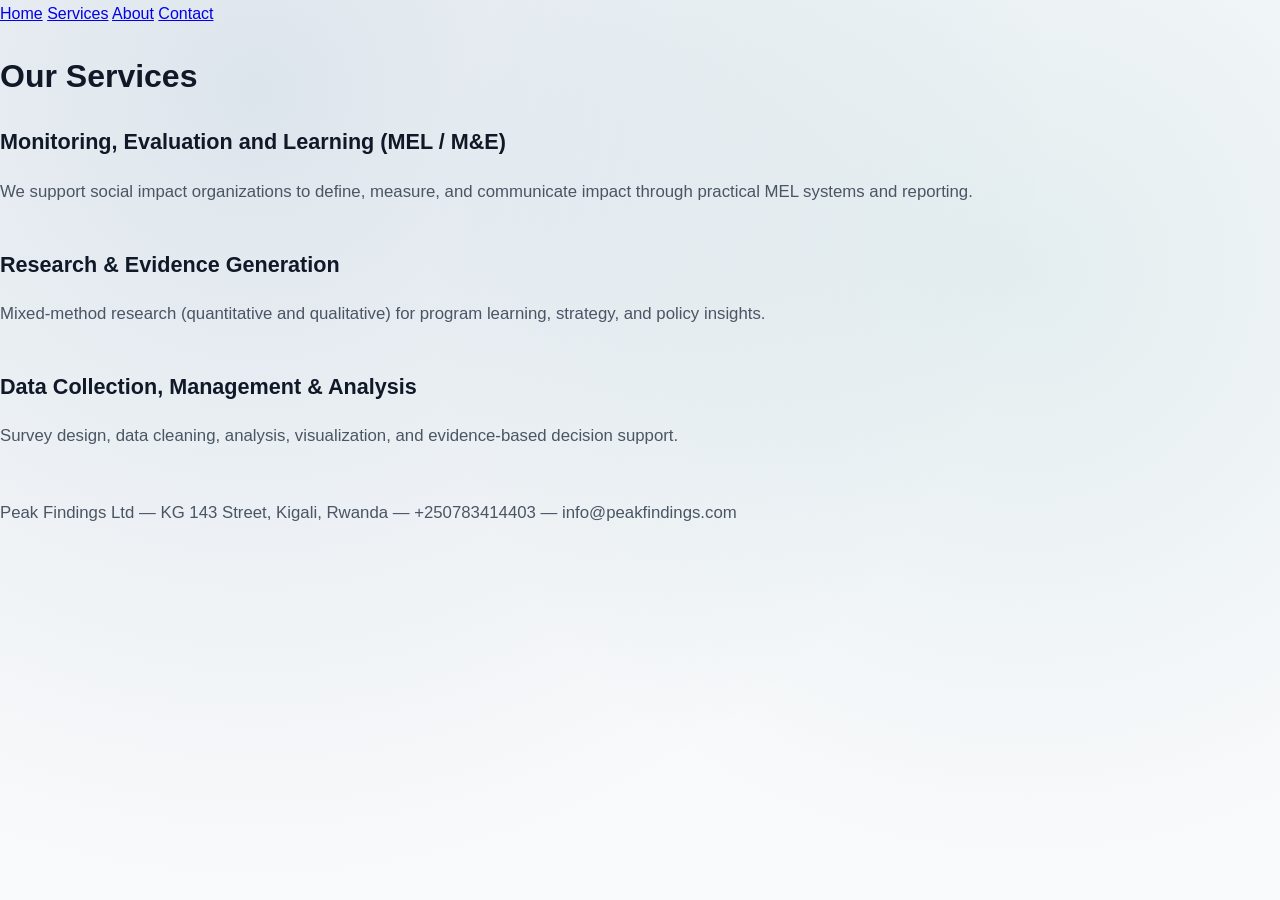
==== services/index.html @ 1fab367f "updated with new pages and seo" ====
<!doctype html>
<html lang="en">
<head>
  <meta charset="utf-8" />
  <meta name="viewport" content="width=device-width, initial-scale=1" />

  <title>Services | Peak Findings Ltd</title>
  <meta name="description"
        content="Explore Peak Findings Ltd services: monitoring and evaluation (M&E/MEL), research, data collection, data management, and applied analytics for social impact organizations." />
  <meta name="robots" content="index, follow" />
  <link rel="canonical" href="https://peakfindings.github.io/services/" />

  <!-- Reuse the same Organization JSON-LD identity -->
  <script type="application/ld+json">
  {
    "@context": "https://schema.org",
    "@type": "WebPage",
    "@id": "https://peakfindings.github.io/services/#webpage",
    "url": "https://peakfindings.github.io/services/",
    "name": "Services | Peak Findings Ltd",
    "isPartOf": { "@id": "https://peakfindings.github.io/#identity" }
  }
  </script>

  <link rel="stylesheet" href="/style.css" />
</head>
<body>
  <header>
    <nav>
      <a href="/">Home</a>
      <a href="/services/">Services</a>
      <a href="/about/">About</a>
      <a href="/contact/">Contact</a>
    </nav>
  </header>

  <main>
    <h1>Our Services</h1>

    <section>
      <h2>Monitoring, Evaluation and Learning (MEL / M&E)</h2>
      <p>
        We support social impact organizations to define, measure, and communicate impact through practical MEL systems and reporting.
      </p>
    </section>

    <section>
      <h2>Research & Evidence Generation</h2>
      <p>
        Mixed-method research (quantitative and qualitative) for program learning, strategy, and policy insights.
      </p>
    </section>

    <section>
      <h2>Data Collection, Management & Analysis</h2>
      <p>
        Survey design, data cleaning, analysis, visualization, and evidence-based decision support.
      </p>
    </section>
  </main>

  <footer>
    <p>Peak Findings Ltd — KG 143 Street, Kigali, Rwanda — +250783414403 — info@peakfindings.com</p>
  </footer>
</body>
</html>
---- style.css ----
:root {
    /* Peak Findings brand colors */
    --brand-primary: #0f4c81;
    --brand-secondary: #1f7a8c;
  
    /* Neutrals */
    --text-primary: #111827;
    --text-secondary: #4b5563;
    --bg-soft: #f9fafb;
    --border-light: #e5e7eb;
  }
  
  /* ======================
     Base
  ====================== */
  
  body {
    margin: 0;
    font-family: -apple-system, BlinkMacSystemFont, "Segoe UI", Roboto, Helvetica, Arial, sans-serif;
    min-height: 100vh;
    background:
      radial-gradient(
        800px circle at 20% 10%,
        color-mix(in srgb, var(--brand-primary) 12%, transparent),
        transparent
      ),
      radial-gradient(
        600px circle at 80% 30%,
        color-mix(in srgb, var(--brand-secondary) 10%, transparent),
        transparent
      ),
      var(--bg-soft);
    color: var(--text-primary);
    line-height: 1.7;
  }
  
  
  /* ======================
     Layout
  ====================== */
  
  .container {
    max-width: 760px;
    margin: 80px auto;
    padding: 56px 48px;
    background: rgba(255, 255, 255, 0.92);
    backdrop-filter: blur(8px);
    -webkit-backdrop-filter: blur(8px);
    border-radius: 16px;
    box-shadow:
      0 20px 40px rgba(0, 0, 0, 0.04),
      0 1px 2px rgba(15, 76, 129, 0.08);
    text-align: center;
  }
  
  /* ======================
     Hero / Header
  ====================== */
  
  .hero h1 {
    font-size: 2.6rem;
    margin-bottom: 10px;
    color: var(--brand-primary);
    letter-spacing: -0.02em;
  }
  
  .subtitle {
    font-size: 1.25rem;
    color: var(--brand-secondary);
    margin-bottom: 40px;
  }
  
  /* ======================
     Logo
  ====================== */
  
  .logo {
    max-width: 180px;
    height: auto;
    margin-bottom: 20px;
  }
  
  /* ======================
     Content
  ====================== */
  
  section {
    margin-bottom: 40px;
  }
  
  h2 {
    font-size: 1.35rem;
    font-weight: 600;
    margin-bottom: 12px;
  }
  
  p {
    color: var(--text-secondary);
    font-size: 1.05rem;
  }
  
  /* ======================
     Lists
  ====================== */
  
  ul {
    list-style: none;
    padding: 0;
  }
  
  li {
    margin-bottom: 10px;
    color: var(--text-secondary);
  }
  
  /* ======================
     Call to Action
  ====================== */
  
  .button {
    display: inline-block;
    margin-top: 24px;
    padding: 14px 30px;
    background: linear-gradient(
      135deg,
      var(--brand-primary),
      var(--brand-secondary)
    );
    color: #ffffff;
    text-decoration: none;
    border-radius: 10px;
    font-weight: 500;
    box-shadow: 0 8px 20px rgba(15, 76, 129, 0.25);
    transition: transform 0.15s ease, box-shadow 0.15s ease;
  }
  
  .button:hover {
    transform: translateY(-1px);
    box-shadow: 0 10px 28px rgba(15, 76, 129, 0.3);
  }
  
  /* ======================
     Footer
  ====================== */
  
  footer {
    margin-top: 48px;
    font-size: 0.9rem;
    color: #6b7280;
  }
  
  /* ======================
     Mobile
  ====================== */
  
  @media (max-width: 640px) {
    body {
        background:
        radial-gradient(
            500px circle at 50% 0%,
            color-mix(in srgb, var(--brand-primary) 10%, transparent),
            transparent
        ),
        var(--bg-soft);
    }

    .container {
      padding: 40px 24px;
      margin: 40px 16px;
    }
  
    .hero {
        margin-bottom: 24px;
    }

    .hero h1 {
      font-size: 2.1rem;
    }
  
    .logo {
      max-width: 100px;
      margin-bottom: 16px;
    }
  
    p {
      font-size: 1.1rem;
    }
    
    .button {
        padding: 16px 30px;
    }

  }
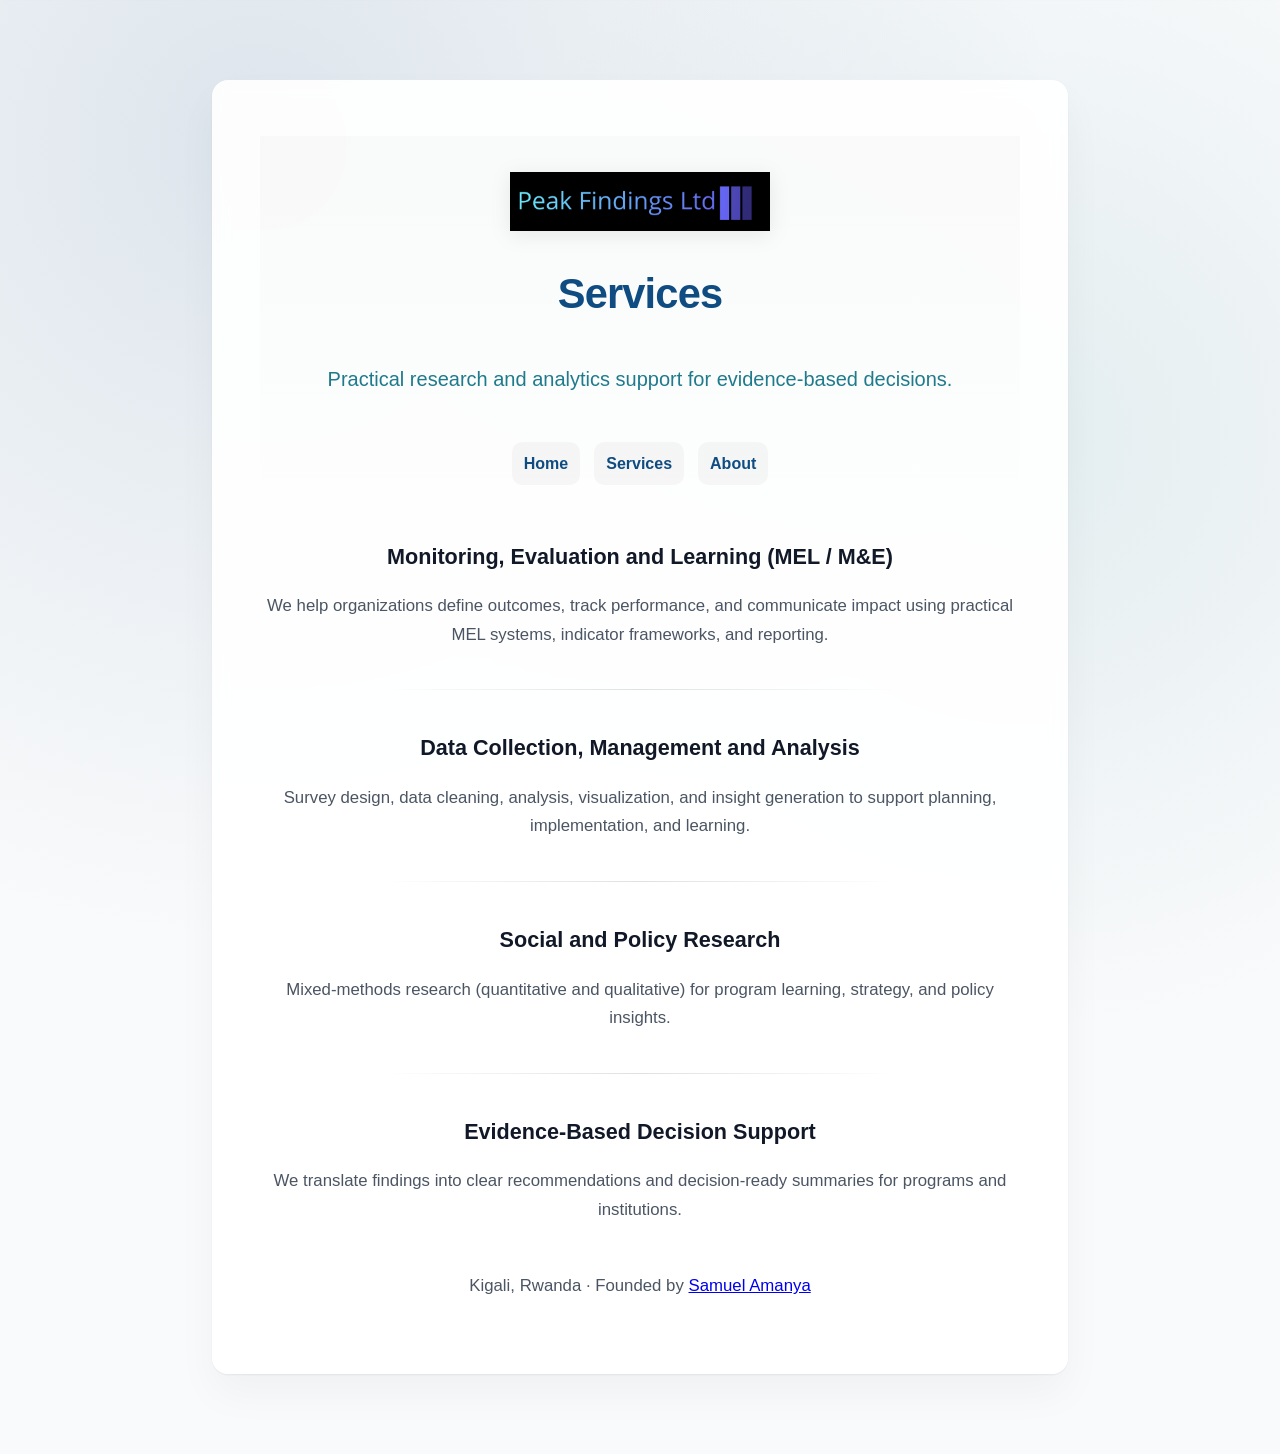
==== commit 1bd6a8b1: "seo optim" ====
--- a/services/index.html
+++ b/services/index.html
@@ -1,66 +1,106 @@
-<!doctype html>
+<!DOCTYPE html>
 <html lang="en">
 <head>
   <meta charset="utf-8" />
   <meta name="viewport" content="width=device-width, initial-scale=1" />
 
   <title>Services | Peak Findings Ltd</title>
-  <meta name="description"
-        content="Explore Peak Findings Ltd services: monitoring and evaluation (M&E/MEL), research, data collection, data management, and applied analytics for social impact organizations." />
+  <meta name="description" content="Peak Findings Ltd services: monitoring and evaluation (M&E/MEL), research, data collection, data management, and applied analytics for social impact organizations." />
   <meta name="robots" content="index, follow" />
-  <link rel="canonical" href="https://peakfindings.github.io/services/" />
+  <link rel="canonical" href="https://sammyamanya.github.io/peakfindings.github.io/" />
 
-  <!-- Reuse the same Organization JSON-LD identity -->
-  <script type="application/ld+json">
-  {
-    "@context": "https://schema.org",
-    "@type": "WebPage",
-    "@id": "https://peakfindings.github.io/services/#webpage",
-    "url": "https://peakfindings.github.io/services/",
-    "name": "Services | Peak Findings Ltd",
-    "isPartOf": { "@id": "https://peakfindings.github.io/#identity" }
-  }
-  </script>
+  <!-- Social sharing -->
+  <meta property="og:title" content="Services | Peak Findings Ltd" />
+  <meta property="og:description" content="Monitoring & Evaluation (M&E/MEL), research, and applied data analytics services." />
+  <meta property="og:url" content="https://sammyamanya.github.io/peakfindings.github.io/services/" />
+  <meta property="og:type" content="website" />
+  <meta property="og:image" content="https://sammyamanya.github.io/peakfindings.github.io/assets/peak-findings-logo.png" />
 
-  <link rel="stylesheet" href="/style.css" />
+  <meta name="twitter:card" content="summary_large_image" />
+  <meta name="twitter:title" content="Services | Peak Findings Ltd" />
+  <meta name="twitter:description" content="Monitoring & Evaluation (M&E/MEL), research, and applied data analytics services." />
+  <meta name="twitter:image" content="https://sammyamanya.github.io/peakfindings.github.io/assets/peak-findings-logo.png" />
+
+  <link rel="icon" href="../assets/peak-favicon.png" />
+  <link rel="stylesheet" href="../style.css" />
+
 </head>
+
 <body>
-  <header>
-    <nav>
-      <a href="/">Home</a>
-      <a href="/services/">Services</a>
-      <a href="/about/">About</a>
-      <a href="/contact/">Contact</a>
+  <header id="sticky-header">
+    <img src="../assets/peak-findings-logo.png" alt="Peak Findings Ltd" />
+</header>
+  <main class="container">
+    <header class="hero hero--compact">
+        <img src="../assets/peak-findings-logo.png" alt="Peak Findings Ltd logo" class="logo" />
+        <h1>Services</h1>
+      <p class="subtitle">Practical research and analytics support for evidence-based decisions.</p>
+
+      
+    <nav class="nav">
+        <a href="../">Home</a>
+        <a href="./">Services</a>
+        <a href="../about/">About</a>
     </nav>
-  </header>
+</header>
 
-  <main>
-    <h1>Our Services</h1>
-
-    <section>
+    <section class="reveal">
       <h2>Monitoring, Evaluation and Learning (MEL / M&E)</h2>
       <p>
-        We support social impact organizations to define, measure, and communicate impact through practical MEL systems and reporting.
+        We help organizations define outcomes, track performance, and communicate impact using practical MEL systems,
+        indicator frameworks, and reporting.
       </p>
     </section>
 
-    <section>
-      <h2>Research & Evidence Generation</h2>
+    <section class="reveal">
+      <h2>Data Collection, Management and Analysis</h2>
       <p>
-        Mixed-method research (quantitative and qualitative) for program learning, strategy, and policy insights.
+        Survey design, data cleaning, analysis, visualization, and insight generation to support planning, implementation,
+        and learning.
       </p>
     </section>
 
-    <section>
-      <h2>Data Collection, Management & Analysis</h2>
+    <section class="reveal">
+      <h2>Social and Policy Research</h2>
       <p>
-        Survey design, data cleaning, analysis, visualization, and evidence-based decision support.
+        Mixed-methods research (quantitative and qualitative) for program learning, strategy, and policy insights.
       </p>
     </section>
+
+    <section class="reveal">
+      <h2>Evidence-Based Decision Support</h2>
+      <p>
+        We translate findings into clear recommendations and decision-ready summaries for programs and institutions.
+      </p>
+    </section>
+
+    <footer>
+      <p>Kigali, Rwanda · Founded by <a href="https://sammyamanya.github.io/">Samuel Amanya</a></p>
+    </footer>
   </main>
 
-  <footer>
-    <p>Peak Findings Ltd — KG 143 Street, Kigali, Rwanda — +250783414403 — info@peakfindings.com</p>
-  </footer>
+  <script>
+    // Sticky header reveal
+    const stickyHeader = document.getElementById('sticky-header');
+    const triggerHeight = 120;
+
+    window.addEventListener('scroll', () => {
+      stickyHeader.style.transform =
+        window.scrollY > triggerHeight ? 'translateY(0)' : 'translateY(-110%)';
+    });
+
+    // Fade-in on scroll
+    const revealEls = document.querySelectorAll('.reveal');
+    const observer = new IntersectionObserver((entries, obs) => {
+      entries.forEach(entry => {
+        if (entry.isIntersecting) {
+          entry.target.classList.add('is-visible');
+          obs.unobserve(entry.target);
+        }
+      });
+    }, { threshold: 0.12 });
+
+    revealEls.forEach(el => observer.observe(el));
+  </script>
 </body>
 </html>
--- a/style.css
+++ b/style.css
@@ -56,10 +56,26 @@
   /* ======================
      Hero / Header
   ====================== */
-  
+  .hero {
+    text-align: center;
+    padding: 3rem 1.5rem;
+    display: flex;
+    flex-direction: column;
+    align-items: center;
+    position: relative;
+  
+    /* NEW: soft background tint */
+    background: linear-gradient(
+      180deg,
+      rgba(0, 0, 0, 0.02) 0%,
+      rgba(0, 0, 0, 0.00) 100%
+    );
+  }
+
   .hero h1 {
     font-size: 2.6rem;
-    margin-bottom: 10px;
+    margin-bottom: 12px;
+    margin-top: 0;
     color: var(--brand-primary);
     letter-spacing: -0.02em;
   }
@@ -67,19 +83,39 @@
   .subtitle {
     font-size: 1.25rem;
     color: var(--brand-secondary);
-    margin-bottom: 40px;
-  }
+    margin-bottom: 30px;
+    max-width: 640px;
+  }
+  
   
   /* ======================
      Logo
   ====================== */
   
+  /* Logo styling */
+.logo {
+  max-width: 260px;        /* makes logo clearly dominant */
+  width: 100%;
+  height: auto;
+  margin-bottom: 1.75rem; /* strong separation from headline */
+  display: block;
+  filter: drop-shadow(0 4px 10px rgba(0, 0, 0, 0.08));
+}
+  
+@media (max-width: 480px) {
   .logo {
-    max-width: 180px;
-    height: auto;
-    margin-bottom: 20px;
-  }
-  
+    max-width: 200px;
+    margin-bottom: 1.25rem;
+  }
+
+  .hero h1 {
+    font-size: 2rem;
+  }
+
+  .subtitle {
+    font-size: 1.1rem;
+  }
+}
   /* ======================
      Content
   ====================== */
@@ -190,4 +226,103 @@
         padding: 16px 30px;
     }
 
-  }+  }
+
+  /* ======================
+   Sticky Mini Header
+====================== */
+#sticky-header {
+  position: fixed;
+  top: 0;
+  left: 0;
+  width: 100%;
+  height: 56px;
+
+  background: rgba(255, 255, 255, 0.95);
+  backdrop-filter: blur(6px);
+
+  display: flex;
+  align-items: center;
+  justify-content: center;
+
+  box-shadow: 0 2px 6px rgba(0, 0, 0, 0.06);
+
+  transform: translateY(-100%);
+  transition: transform 0.3s ease;
+  z-index: 1000;
+}
+
+#sticky-header img {
+  height: 32px;
+  width: auto;
+}
+
+/* ======================
+   Subtle fade-in on scroll
+======================
+/* ======================
+   Sticky Mini Header (base)
+====================== */
+
+/* Mobile variant: smaller + left-aligned + safe area padding */
+@media (max-width: 480px) {
+  #sticky-header {
+    height: 48px;
+    justify-content: flex-start;
+    padding-left: 14px;
+    padding-top: env(safe-area-inset-top);
+  }
+
+  #sticky-header img {
+    height: 26px;
+  }
+}
+
+/* ======================
+   Section separators
+====================== */
+main section {
+  position: relative;
+}
+
+/* Adds a subtle divider before every section except the first */
+main section + section::before {
+  content: "";
+  display: block;
+  height: 1px;
+  width: min(520px, 70%);
+  margin: 2.5rem auto;
+  background: linear-gradient(
+    90deg,
+    rgba(0,0,0,0),
+    rgba(0,0,0,0.12),
+    rgba(0,0,0,0)
+  );
+}
+
+/* Compact hero for inner pages */
+.hero--compact {
+  padding: 2.25rem 1.5rem;
+}
+
+/* Simple nav styling */
+.nav {
+  display: flex;
+  gap: 14px;
+  margin-top: 1rem;
+  justify-content: center;
+  flex-wrap: wrap;
+}
+
+.nav a {
+  text-decoration: none;
+  color: var(--brand-primary);
+  font-weight: 600;
+  padding: 8px 12px;
+  border-radius: 10px;
+  background: rgba(0,0,0,0.03);
+}
+
+.nav a:hover {
+  background: rgba(0,0,0,0.06);
+}
